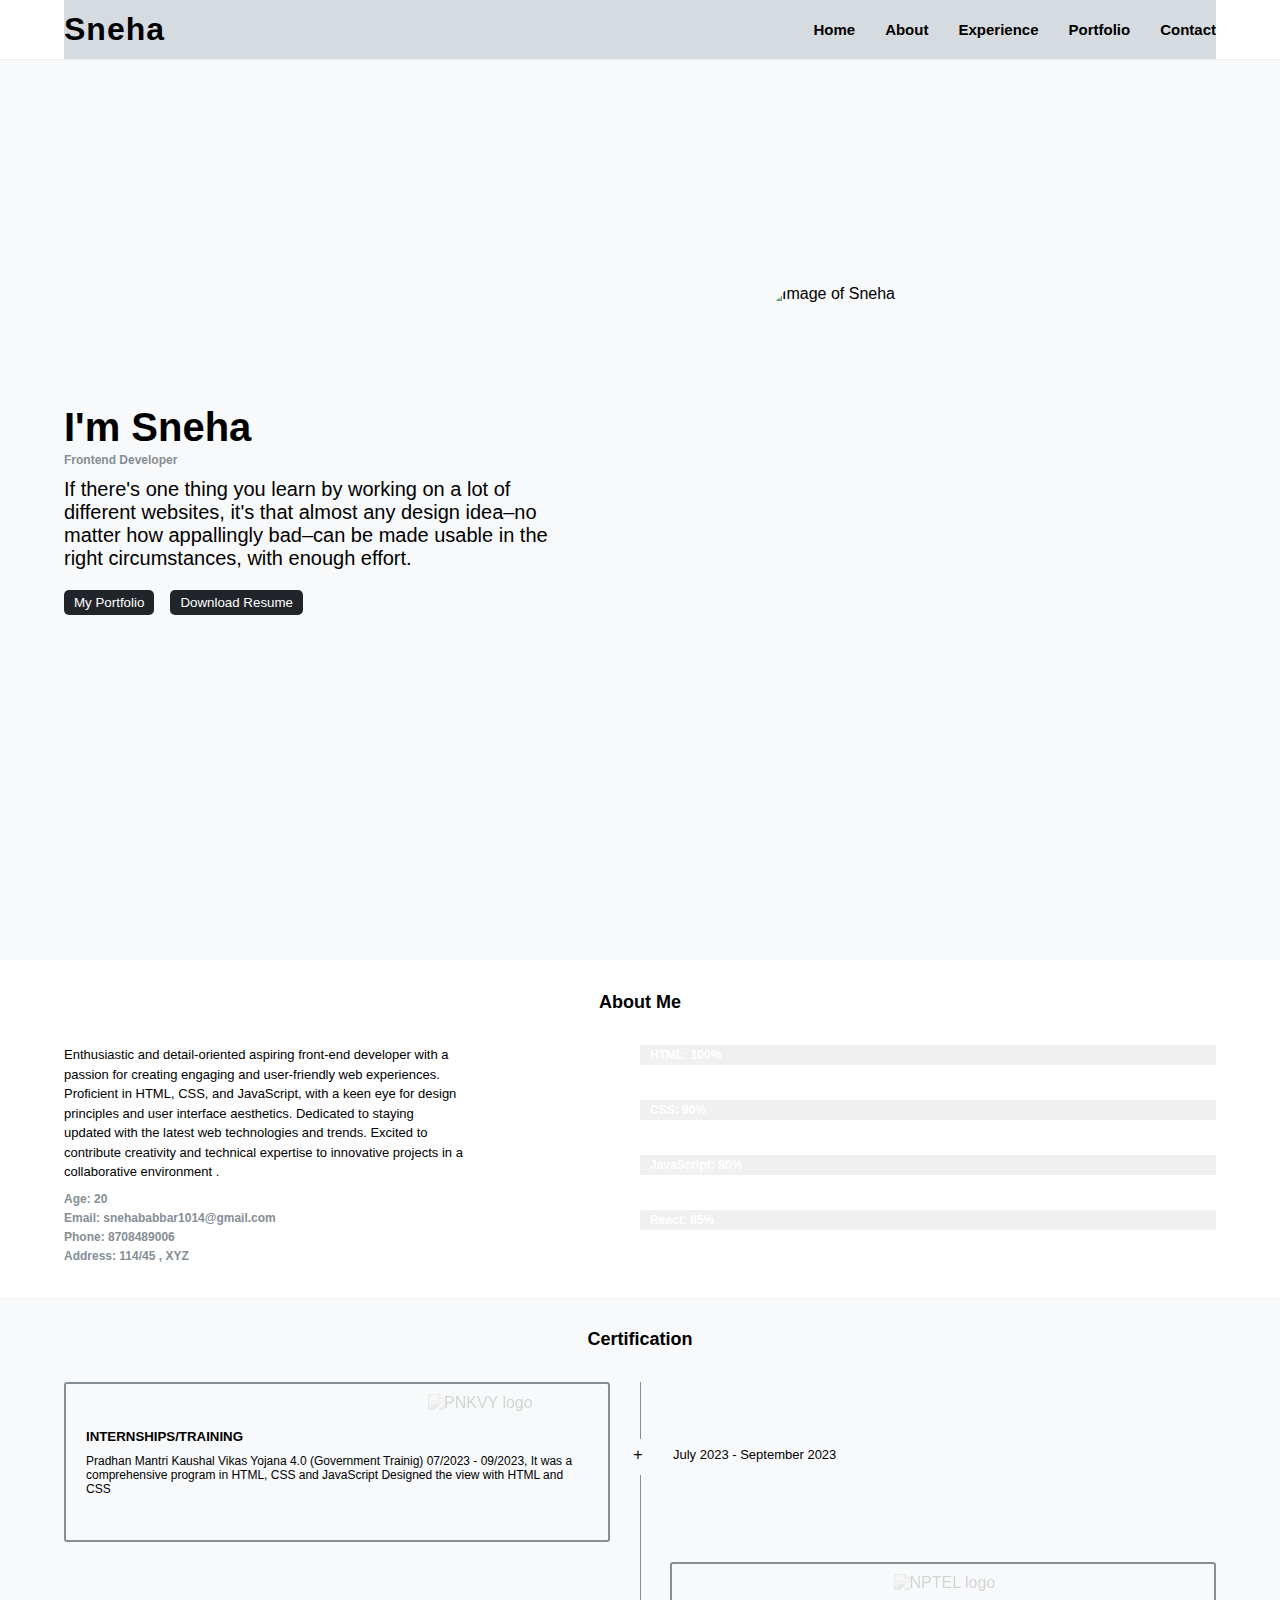
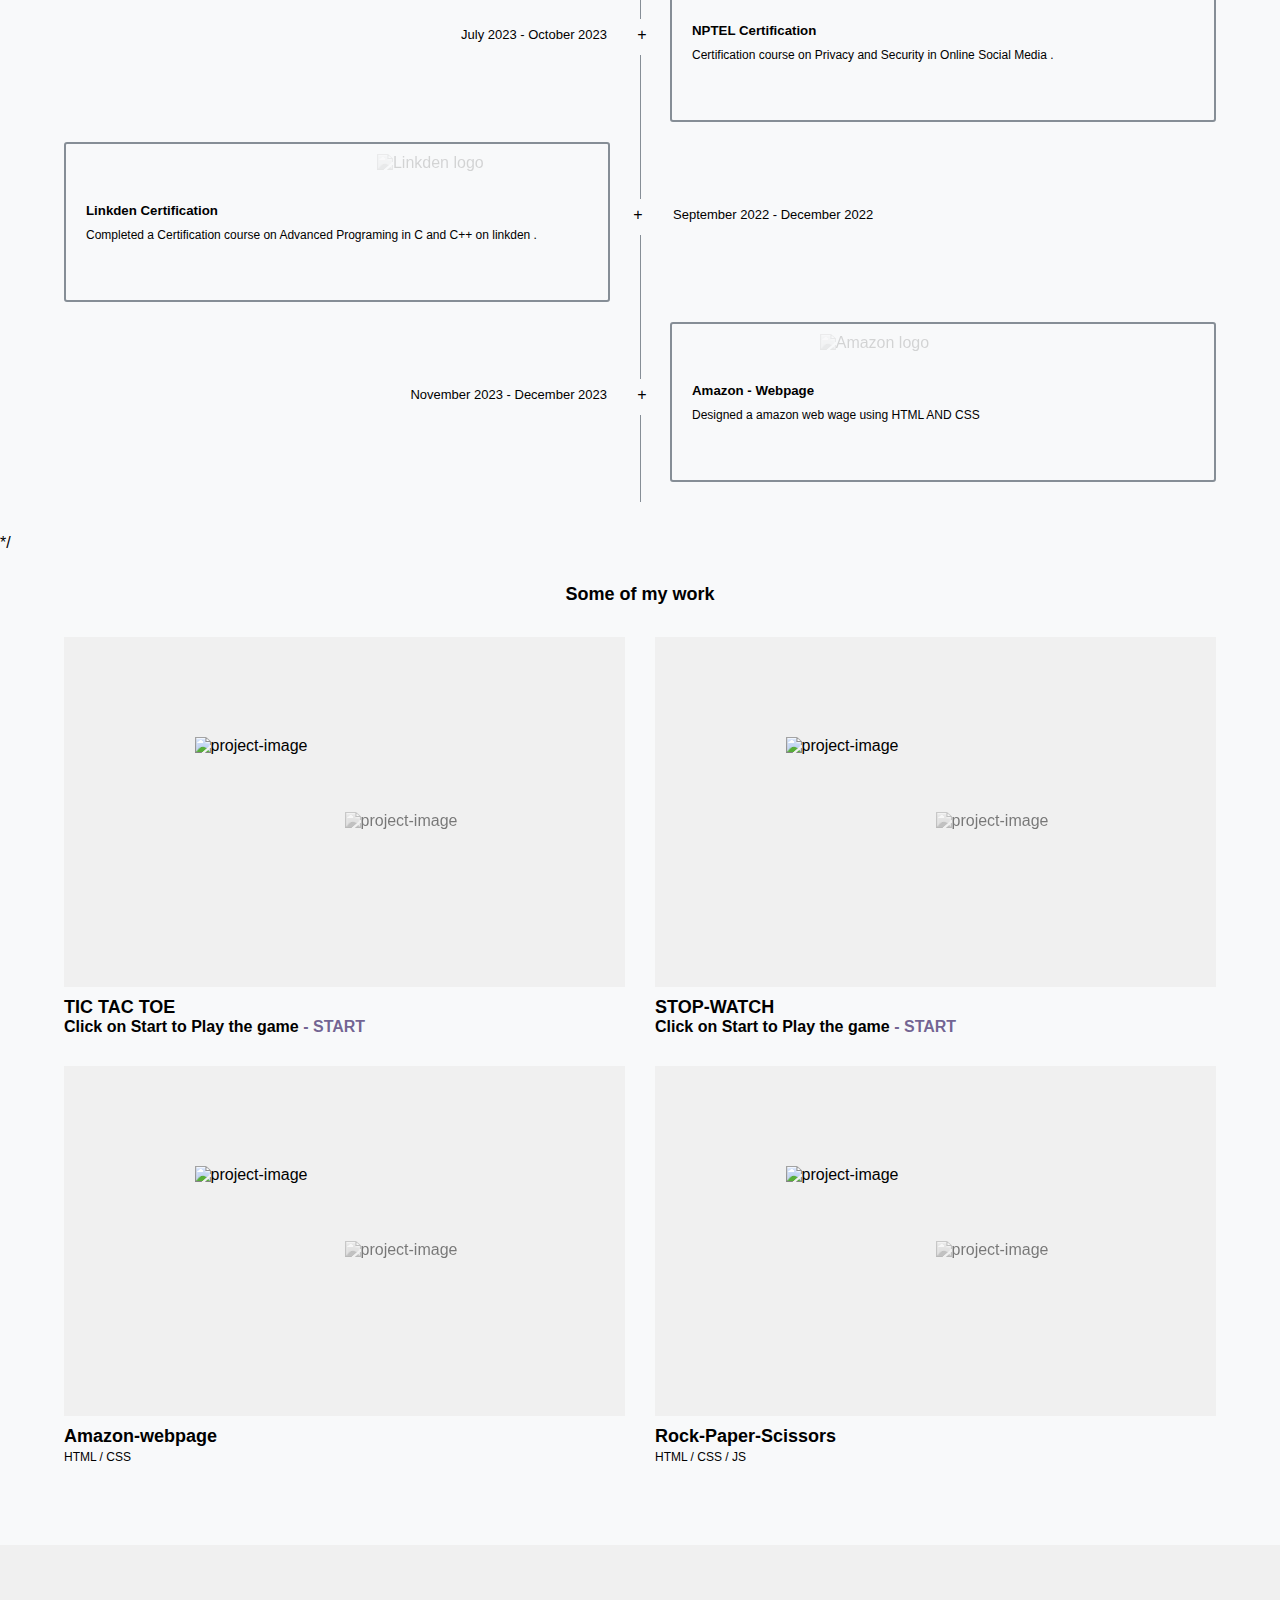
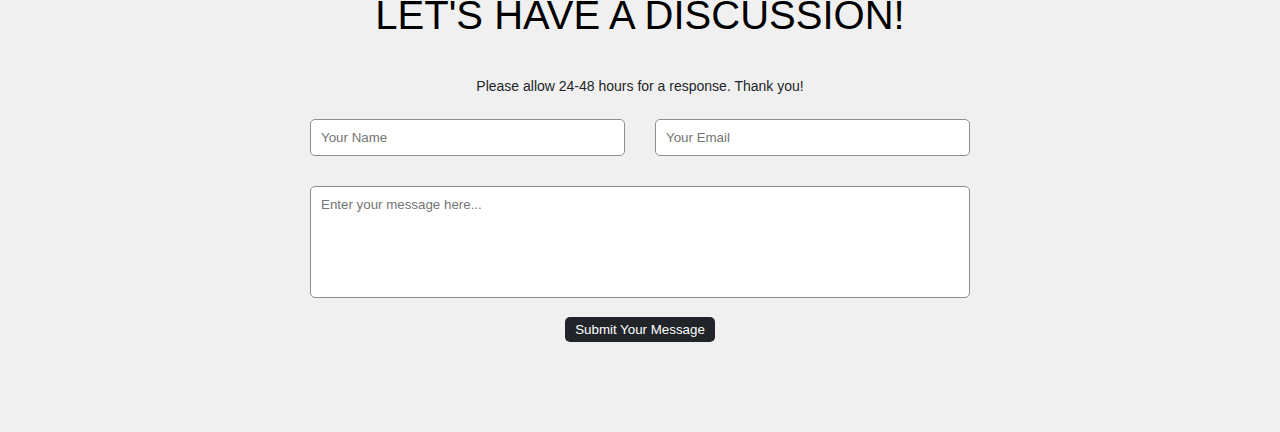
==== index.html @ 1a11d9bd "Update index.html" ====
<!DOCTYPE html>
<html lang="en">
<head>
    <meta charset="UTF-8">
    <meta name="viewport" content="width=device-width, initial-scale=1.0">
    <title>Document</title>
    <link rel="stylesheet" href="style.css">
</head>
<body>
    <header class="header">
        <div class="container navbar">
          <h1><a href="#home" class="logo">Sneha</a></h1>
  
          <nav role="navigation">
            <ul class="nav-menu">
              <li><b><a href="#home">Home</a></li></b>
              <li><b><a href="#about">About</a></li></b>
              <li><b><a href="#experience">Experience</a></li></b>
              <li><b><a href="#portfolio">Portfolio</a></li></b>
              <li><b><a href="#contact">Contact</a></li></b>
            </ul>
          </nav>
  
          <button
            class="hamburger"
            aria-label="Toggle navigation"
          >
            <span class="bar"></span>
            <span class="bar"></span>
            <span class="bar"></span>
          </button>
        </div>
      </header>
      <!-- HERO SECTION -->
      <section id="home">
        <div class="container hero">
          <div class="hero-info">
            <h2>I'm Sneha</h2>
            <span>Frontend Developer </span>
            <p>
                If there's one thing you learn by working on a lot of different websites,
                 it's that almost any design idea–no matter how appallingly bad–can be
                  made usable in the right circumstances, with enough effort.
            </p>
            <div class="hero-buttons">
              <a href="#portfolio">
                <button aria-label="View my portfolio">
                  My Portfolio
                </button>
              </a>
              <a href="Sneha-FlowCV-Resume-20241203 (3).pdf" download="/adobescan.pdf">
                <button aria-label="Download my resume">
                  Download Resume
                </button>
              </a>
            </div>
          </div>
          <div class="hero-image">
            <img
              src="sneha imge.jpeg"
              alt="Image of Sneha"
            />
          </div>
        </div>
      </section>
      <!------------- ABOUT SECTION ----------------->
      <section
        id="about"
        class="about"
        aria-labelledby="about-heading"
      >
        <h2 class="section-titles" id="about-heading">
          About Me
        </h2>
        <div class="container about-inner">
          <div class="about-info">
            <p>
                Enthusiastic and detail-oriented aspiring front-end developer with a passion 
                for creating engaging and user-friendly web experiences. Proficient in HTML, CSS, and 
                JavaScript, with a keen eye for design principles and user interface aesthetics. 
                Dedicated to staying updated with the latest web technologies and trends. 
                Excited to contribute creativity and technical expertise to innovative projects
                 in a collaborative environment . 
            </p>
            <ul>
              <li>Age: 20</li>
              <li>Email: snehababbar1014@gmail.com</li>
              <li>Phone: 8708489006</li>
              <li>Address: 114/45 , XYZ </li>
            </ul>
          </div>
          <div class="skills">
            <div class="progress-bar" data-percentage="100">
              <div class="label">HTML: 100%</div>
              <div class="bar"></div>
            </div>
            <div class="progress-bar" data-percentage="90">
              <div class="label">CSS: 90%</div>
              <div class="bar"></div>
            </div>
            <div class="progress-bar" data-percentage="80">
              <div class="label">JavaScript: 80%</div>
              <div class="bar"></div>
            </div>
            <div class="progress-bar" data-percentage="85">
              <div class="label">React: 85%</div>
              <div class="bar"></div>
            </div>
          </div>
        </div>
      </section>
      <!------------- JOB SECTION ----------------->
      <section
        id="Experience"
        class="jobs"
        aria-labelledby="experience-heading"
      >
        <h2 class="section-titles" id="experience-heading">
         Certification
        </h2>
        <div class="container">
          <div class="job-list">
            <!-- FIRST LEFT JOB -->
            <div class="job-item job-item-left">
              <div>
                <span class="job-date date-left">
                  July 2023 - September 2023
                </span>
                <div class="job-content">
                  <img
                    class="job-logo"
                    src="pmkvy.png"
                    alt="PNKVY logo"
                  />
                  <h5>INTERNSHIPS/TRAINING</h5>
                  <p>
                    Pradhan Mantri Kaushal Vikas Yojana 4.0
                     (Government Trainig) 07/2023 - 09/2023,
                    It was a comprehensive program in HTML, CSS and 
                    JavaScript
                     Designed the view with HTML and CSS
                  </p>
                </div>
              </div>
            </div>
            <!-- FIRST RIGHT JOB -->
            <div class="job-right">
              <div class="job-item job-item-right">
                <div>
                  <span class="job-date date-right">
                    July 2023 - October 2023
                  </span>
                  <div class="job-content">
                    <img
                      class="job-logo"
                      src="NPTEL.png"
                      alt="NPTEL logo"
                    />
                    <h5> NPTEL Certification</h5>
                    <p>
                       Certification course on Privacy and Security in Online Social Media .
                       
                    </p>
                  </div>
                </div>
              </div>
            </div>
     
            <div class="job-item job-item-left">
              <div>
                <span class="job-date date-left">
                  September 2022 - December 2022
                </span>
                <div class="job-content">
                  <img
                    class="job-logo"
                    src="LINKDEN.avif"
                    alt="Linkden logo"
                  />
                  <h5>Linkden Certification</h5>
                  <p>
                    Completed a Certification course on 
                    Advanced Programing in C and C++ on 
                    linkden .
                    
                  </p>
                </div>
              </div>
            </div>
  
            <div class="job-right">
              <div class="job-item job-item-right">
                <div>
                  <span class="job-date date-right">
                    November 2023 - December 2023
                  </span>
                  <div class="job-content">
                    <img
                      class="job-logo"
                      src="amazon logo.jpg"
                      alt="Amazon logo"
                    />
                    <h5>Amazon - Webpage</h5>
                    <p>
                      Designed a amazon web wage using HTML AND CSS

                    </p>
                  </div>
                </div>
              </div>
            </div>
          </div>
        </div>
      </section>
  */
      <!----------- PROJECT SECTION --------------->
  
      <section
        id="portfolio"
        class="portfolio"
        aria-labelledby="portfolio-heading"
      >
        <h2 class="section-titles" id="portfolio-heading">
          Some of my work
        </h2>
        <div class="container">
          <div class="projects">
            <div class="project-images">
              <div class="project">
                <div class="card">
                  <div class="bg-overlay"></div>
                  <img
                    src="tic img.jpg"
                    alt="project-image"
                    class="overlay-image"
                  />
                  <img
                    src="tic img.jpg"
                    alt="project-image"
                    class="main-image"
                  />
                </div>
  
                <div class="content">
                  <h4>TIC TAC TOE </h4>
                 <!-- <span>HTML / CSS / JS</span> -->
                     <b><a>Click on Start to Play the game</a><a style="color:rgba(91, 73, 128, 0.849);" href="https://sneha-1021.github.io/TICTACTOE_WD_03/"> -  START</a></b>
                </div>
              </div>
              <div class="project">
                <div class="card">
                  <div class="bg-overlay"></div>
                  <img
                    src="stopwatch img.png"
                    alt="project-image"
                    class="overlay-image"
                  />
                  <img
                    src="stopwatch img.png"
                    alt="project-image"
                    class="main-image"
                  />
                </div>
  
                <div class="content">
                  <h4>STOP-WATCH</h4>
                  <!-- <span>HTML / CSS / JS</span> -->
                <b><a>Click on Start to Play the game</a><a style="color:rgba(91, 73, 128, 0.849);" href="https://sneha-1021.github.io/STOPWATCH_WD_02"> -  START</a></b>
                </div>
              </div>
              <div class="project">
                <div class="card">
                  <div class="bg-overlay"></div>
                  <img
                    src="Amazon img.png"
                    alt="project-image"
                    class="overlay-image"
                  />
                  <img
                    src="Amazon img.png"
                    alt="project-image"
                    class="main-image"
                  />
                </div>
  
                <div class="content">
                  <h4>Amazon-webpage</h4>
                  <span>HTML / CSS </span>
                </div>
              </div>
              <div class="project">
                <div class="card">
                  <div class="bg-overlay"></div>
                  <img
                    src="Rock , p , s img.png"
                    alt="project-image"
                    class="overlay-image"
                  />
                  <img
                    src="Rock , p , s img.png"
                    alt="project-image"
                    data-image="1"
                    class="main-image"
                  />
                </div>
  
                <div class="content">
                  <h4>Rock-Paper-Scissors </h4>
                  <span>HTML / CSS / JS</span>
                </div>
              </div>
            </div>
          </div>
        </div>
      </section>
  
      <section class="contact" id="contact">
        <div class="container">
          <h1>Let's Have a <strong>discussion!</strong></h1>
        </div>
        <p>
          Please allow 24-48 hours for a response. Thank you!
        </p>
        <div>
          <form
            id="contact-form"
            aria-label="Contact-Form"
            onsubmit="sendMail()"
          >
            <div class="form-row">
              <input
                type="text"
                name="name"
                id="name"
                class="form-input"
                placeholder="Your Name"
                required
                aria-label="Your name"
              />
              <input
                type="email"
                name="email"
                id="email"
                class="form-input"
                placeholder="Your Email"
                required
                aria-label="Your email"
              />
            </div>
  
            <textarea
              name="message"
              id="message"
              rows="6"
              class="form-input"
              required
              placeholder="Enter your message here..."
              style="resize: none"
              aria-label="Your message"
            ></textarea>
  
            <div class="form-button">
              <button type="submit">
                Submit Your Message
              </button>
            </div>
          </form>
        </div>
      </section>
  
      <footer>
        <div class="container footer-container">
  
          <div class="footer-icons">
            <ion-icon name="logo-facebook"></ion-icon>
            <ion-icon name="logo-github"></ion-icon>
            <ion-icon name="logo-discord"></ion-icon>
            <ion-icon name="logo-youtube"></ion-icon>
          </div>
        </div>
      </footer>
    <script src = "united.js"></script>
    <script src = "https://cdn.emailjs.com/dist/email.min.js"</script?
</body>
</html>
---- style.css ----
*{
    box-sizing: border-box;
    font-family: "Merriweather", sans-serif;
    margin: 0;
    padding: 0;
  }
   body {
    background-color: #f8f9fa;
  }

  a {
    text-decoration: none;
    color: inherit;
  }
  
  li {
    list-style: none;
  }
  html {
    scroll-behavior: smooth;
  }
  img {
    max-width: 100%;
    display: block;
    height: auto;
    margin: 0 auto;
  }
   
  .container {
    width: 90%;
    margin: 0 auto;
    max-width: 1450px;
  }
  
  button {
    background-color: #212529;
    border: none;
    padding: 5px 10px;
    color: white;
    border-radius: 5px;
    cursor: pointer;
    transition: all 0.5s;
  }
  
  button:hover {
    background-color: #212529c6;
  }
 
  .section-titles {
    font-size: 18px;
    width: 100%;
    text-align: center;
    margin-bottom: 2rem;
  }
  
  /*********** NAVBAR STYLING **************/
  
  .header {
    width: 100%;
    height: 60px;
    border-bottom: 1px solid #eeee;
    background-color: white;
    display: flex;
    position: sticky;
    z-index: 9999;
    top: 0;
  }
  
  .navbar {
    display: flex;
    align-items: center;
    justify-content: space-between;
    background: #d6dbe0;
  }
  
  .navbar button {
    padding: 0;
    background-color: transparent;
    border-radius: 0;
  }
  .nav-menu {
    display: flex;
    gap: 30px;
    font-size: 15px;
    z-index: 99;
   
  }
  .logo {
    font-size: 2rem;
    line-height: 24px;
    letter-spacing: 1px;
    font-family: "Arizonia", sans-serif;
  }
  .hamburger span {
    background-color: #212529;
    display: block;
    width: 20px;
    height: 2px;
    margin: 5px 0;
    transition: all 0.3s ease-in-out;
  }
  .hamburger {
    display: none;
    z-index: 999;
  }
  
  @media only screen and (max-width: 768px) {
    .hamburger {
      display: block;
    }
  
    .nav-menu {
      position: fixed;
      top: 0;
      right: 0;
      width: 100%;
      height: 100%;
      flex-direction: column;
      align-items: center;
      background-color: #212529;
      color: rgb(255, 255, 255);
      z-index: 10;
      gap: 3rem;
      padding: 20px 0;
      justify-content: center;
      left: -100%;
      
    }
  
    .nav-menu li:hover {
      text-decoration: underline;
    }
  
    .nav-menu.active {
      left: 0;
    }
    .hamburger.active .bar:nth-child(2) {
        opacity: 0;
      }
    
      .hamburger.active .bar:nth-child(1) {
        transform: translateY(8px) rotate(45deg);
        background-color: #fff;
      }
    
      .hamburger.active .bar:nth-child(3) {
        transform: translateY(-6px) rotate(-45deg);
        background-color: white;
      }

  }
  
  /*********** HERO SECTION STYLING **************/
  
  .hero {
    height: 100vh;
    padding: 4rem 0;
    gap: 5rem;
    display: flex;
    justify-content: space-between;
    align-items: center;
  }
  
  .hero-info {
    width: 500px;
  }
  
  .hero-info h2 {
    font-size: 40px;
  }
  
  .hero-info span {
    font-size: 12px;
    font-weight: bold;
    color: #868e96;
  }
  
  .hero-info p {
    margin: 10px 0;
    font-weight: 200;
    font-size: 20px;
  }
  
  .hero-buttons {
    margin-top: 20px;
    display: flex;
    gap: 1rem;
  }
  
  .hero img {
    width: 450px;
    height: 450px;
    object-fit: cover;
    border-radius: 40px;
  }
  
  @media only screen and (max-width: 768px) {
    .hero-info {
      width: 100%;
    }
  
    .hero {
      flex-direction: column;
      height: 100%;
      padding: 2rem 0;
      text-align: center;
      gap: 2rem;
    }
  
    .hero-buttons {
      justify-content: center;
    }
  }
  
  /******** ABOUT SECTION STYLING  ****************/
  
  .about {
    padding: 2rem 0;
    background-color: #fff;
  }
  
  .about-inner {
    display: grid;
    grid-template-columns: 1fr 1fr;
  }
  
  .about-info {
    width: 400px;
  }
  
  .about-info p {
    font-size: 13px;
    line-height: 1.5;
    font-weight: 100;
    margin-bottom: 10px;
  }
  
  .about-info ul {
    display: flex;
    flex-direction: column;
    gap: 5px;
    font-size: 12px;
    font-weight: bold;
    color: #868e96;
  }
  
  .progress-bar {
    width: 100%;
    height: 20px;
    background-color: #f0f0f0;
    margin-bottom: 35px;
    position: relative;
  }
  
  .bar {
    height: 100%;
    background-color: #212529;
    width: 0%;
    transition: width 1s ease-in-out;
    border-radius: 5px;
  }
  
  .label {
    position: absolute;
    font-size: 12px;
    top: 50%;
    left: 10px;
    transform: translateY(-50%);
    color: white;
    font-weight: bold;
  }
  
  @media only screen and (max-width: 768px) {
    .about-inner {
      display: flex;
      flex-direction: column;
      text-align: center;
      gap: 30px;
    }
  
    .about-info {
      width: 100%;
    }
  }
  
  /******** JOB SECTION STYLING  ****************/
  
  .jobs {
    padding: 2rem 0;
  }
  
  .jobs p {
    font-size: 12px;
  }
  
  .job-list {
    position: relative;
  }
  
  .job-list::before {
    content: " ";
    position: absolute;
    margin: 0 auto;
    inset: 0;
    width: 1px;
    background-color: #868e96;
  }
  
  .job-content {
    position: relative;
    overflow: hidden;
    height: 100%;
    width: 100%;
    padding: 20px;
    display: flex;
    flex-direction: column;
    justify-content: center;
    gap: 10px;
  }
  
  .job-item {
    border: 2px solid #868e96;
    margin-bottom: 20px;
    width: calc(50% - 30px);
    border-radius: 3px;
    min-height: 160px;
    position: relative;
    z-index: 1;
    display: flex;
  }
  
  .job-item-left {
    margin-right: 30px;
  }
  
  .job-item-right {
    margin-left: 30px;
  }
  
  .job-item::before {
    content: "+";
    text-align: center;
    width: 36px;
    height: 36px;
    background-color: #f8f9fa;
    position: absolute;
    top: 35%;
    line-height: 32px;
    right: -48px;
    font: 24px;
  }
  
  .job-logo {
    position: absolute;
    width: 200px;
    z-index: -9;
    right: -20px;
    top: 10px;
    filter: grayscale(100%);
    opacity: 15%;
  }
  
  .job-date {
    position: absolute;
    top: 45%;
    font-size: 13px;
  }
  
  .date-left {
    transform: translate(100%, -50%);
    right: -65px;
  }
  
  .date-right {
    transform: translate(-100%, -50%);
    left: -65px;
  }
  
  .job-right {
    display: flex;
    justify-content: flex-end;
  }
  
  .job-item-right::before {
    left: -48px;
  }
  
  @media only screen and (max-width: 768px) {
    .job-list {
      display: flex;
      flex-direction: column;
      gap: 20px;
    }
  
    .job-item {
      width: 100%;
      padding: 20px;
    }
  
    .job-content {
      padding: 0;
    }
  
    .job-list::before {
      display: none;
    }
  
    .job-logo {
      display: none;
    }
  
    .job-item::before {
      display: none;
    }
  
    .job-item-left,
    .job-item-right {
      margin: 0;
    }
  
    .job-date {
      position: static;
    }
  
    .job-right {
      display: block;
    }
  }
  
  /******** PROJECT SECTION STYLING  ****************/
  
  .portfolio {
    padding: 2rem 0;
  }
  
  .bg-overlay {
    position: absolute;
    top: 0;
    left: 0;
    width: 100%;
    height: 100%;
    background-color: #f0f0f0;
  }
  
  .card {
    overflow: hidden;
    height: 350px;
    padding: 100px 100px 0 100px;
    position: relative;
    display: flex;
    justify-content: center;
  }
  
  .project-images {
    margin: 0 auto;
    display: grid;
    grid-template-columns: repeat(2, minmax(0, 1fr)); 
    gap: 30px;
  }
  
  .overlay-image {
    position: absolute;
   /* transform: translate(-50%, -50%) rotate(-45deg); */
   top: 50%;
    left: 50%;
    width: 600px;
    height: 500px;
    opacity: 50%;
    filter: grayscale(100%);
  }
  
  .main-image {
    min-width: 300px;
    position: relative;
    border-radius: 0;
   cursor: pointer;
    object-fit: cover;
    object-position: top; 
    z-index: 1;
  }
  
  .project .content h4 {
    font-size: 18px;
    margin-top: 10px;
  }
  
  .project .content span {
    font-size: 12px;
  }
  
  @media only screen and (max-width: 768px) {
    .project-images {
      grid-template-columns: repeat(1, minmax(0, 1fr));
    }
  }
  
  /******** CONTACT SECTION STYLING  ****************/
  
  .contact {
    background-color: #f0f0f0;
    padding: 3rem 0;
    margin-top: 3rem;
    text-align: center;
  }
  
  .contact h1 {
    font-weight: 100;
    font-size: 40px;
    text-transform: uppercase;
    margin-bottom: 40px;
  }
  
  .contact p {
    color: #212529;
    margin-bottom: 10px;
    font-size: 14px;
  }
  
  form {
    padding: 0 20px;
    width: 100%;
    max-width: 700px;
    margin: 0 auto;
  }
  
  .form-input {
    margin-bottom: 20px;
    width: 100%;
    margin: 15px 0;
    padding: 10px;
    border: 1px solid #868e96;
    border-radius: 5px;
  }
  
  .form-row {
    display: grid;
    grid-template-columns: repeat(2, 1fr);
    gap: 30px;
    align-items: center;
  }
  
  /******** FOOTER SECTION STYLING  ****************/
  
  .footer-container {
    text-align: center;
    background-color: #f0f0f0;
    font-size: 14px;
    padding: 1rem 0;
    width: 100%;
    flex-direction: column;
    align-items: center;
    gap: 10px;
  }
  
  .footer-icons {
    font-size: 20px;
    margin-top: 10px;
    color: #212529;
    display: flex;
    align-items: center;
    cursor: pointer;
    gap: 10px;
    justify-content: center;
  }
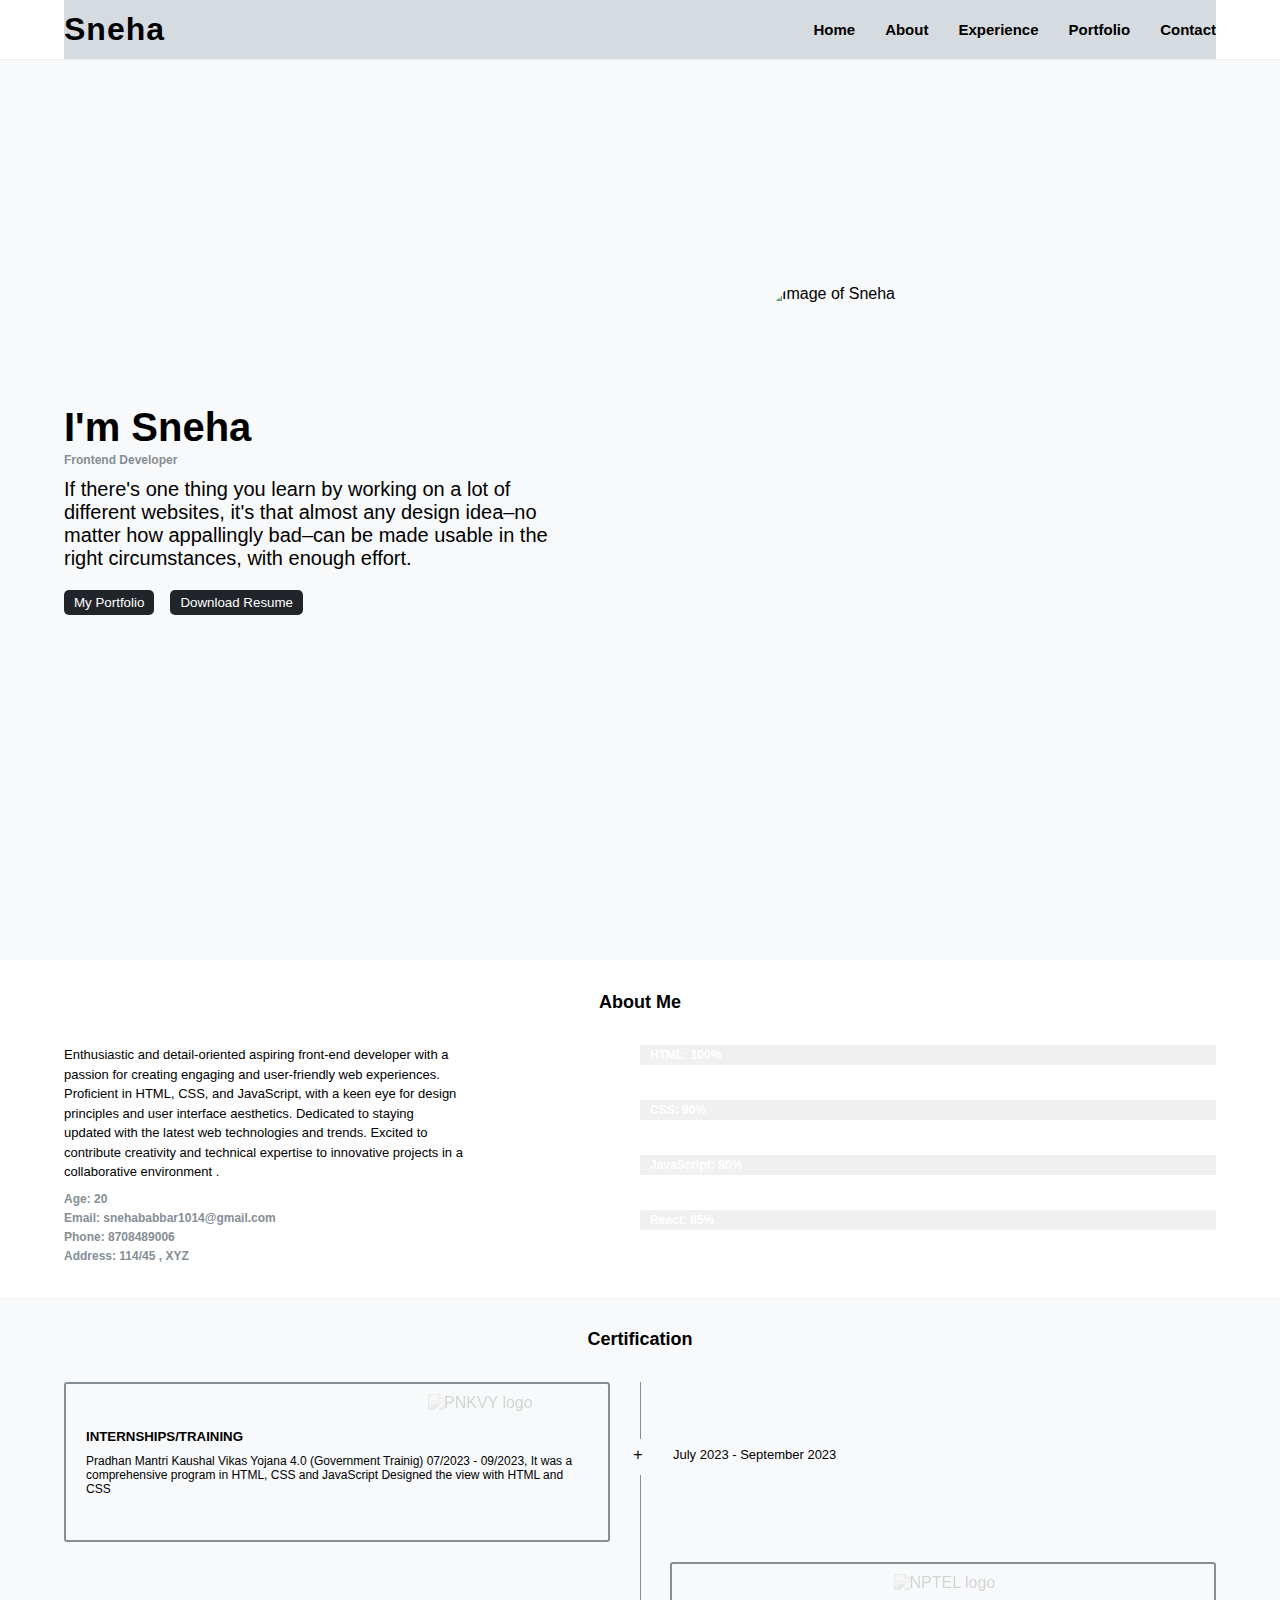
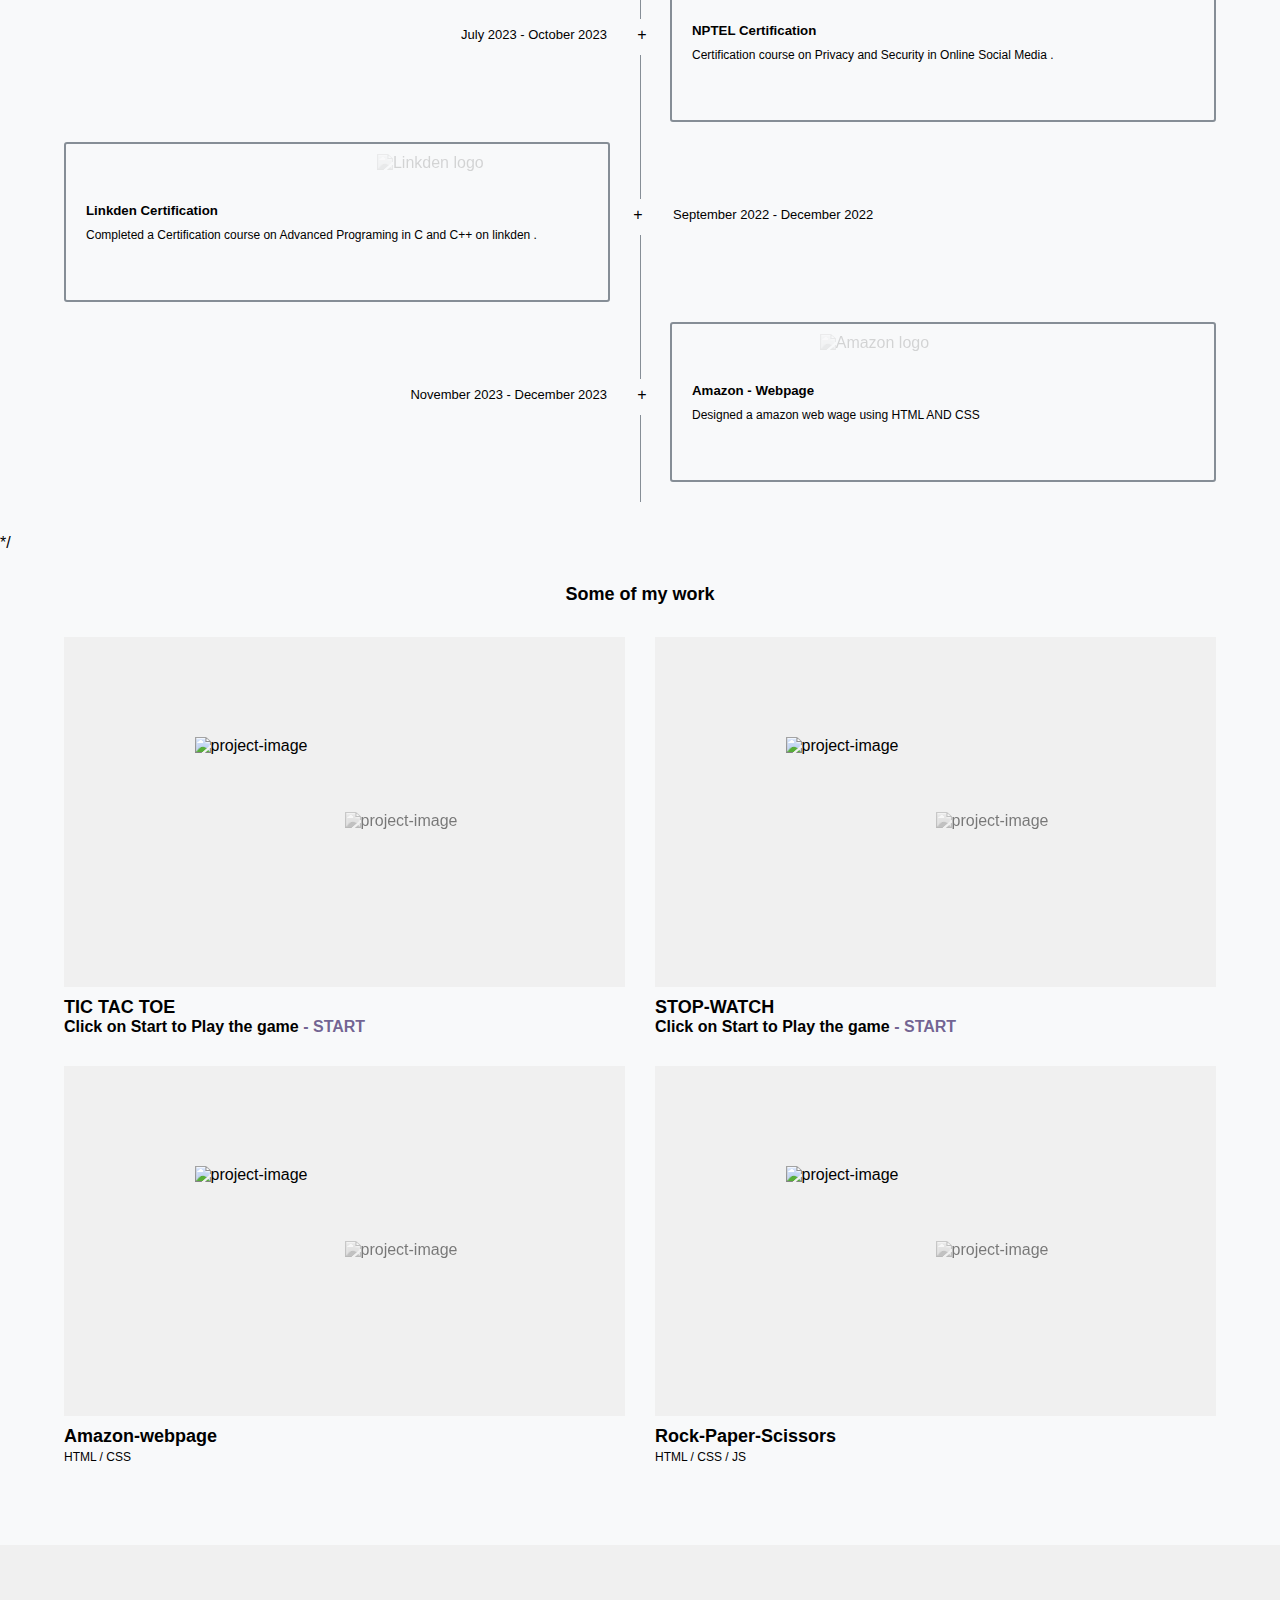
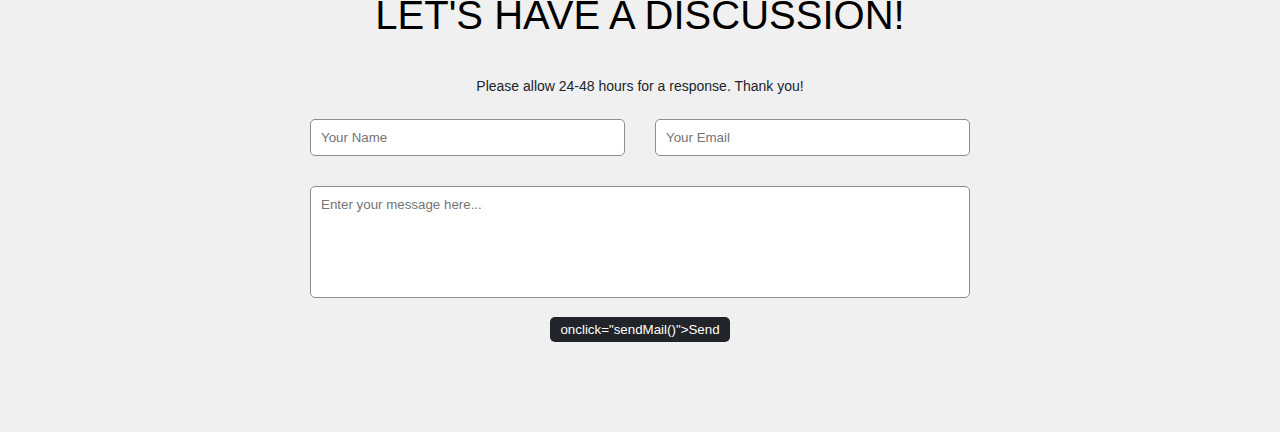
==== commit cddb57a2: "Update index.html" ====
--- a/index.html
+++ b/index.html
@@ -3,8 +3,23 @@
 <head>
     <meta charset="UTF-8">
     <meta name="viewport" content="width=device-width, initial-scale=1.0">
-    <title>Document</title>
+    <title>Sneha - Portfolio</title>
     <link rel="stylesheet" href="style.css">
+    
+    <script type="text/javascript"
+        src="https://cdn.jsdelivr.net/npm/@emailjs/browser@4/dist/email.min.js">
+    <script type="text/javascript"
+        src="https://cdn.jsdelivr.net/npm/@emailjs/browser@4/dist/email.min.js">
+    </script>
+    <script type="text/javascript">
+    (function(){
+    emailjs.init({
+    publicKey: "Oxa6m3S0jmJVrdOdy",
+      });
+   })();
+</script>
+
+    
 </head>
 <body>
     <header class="header">
@@ -360,9 +375,7 @@
             ></textarea>
   
             <div class="form-button">
-              <button type="submit">
-                Submit Your Message
-              </button>
+              <button type="submit"> onclick="sendMail()">Send</button>
             </div>
           </form>
         </div>
@@ -380,6 +393,6 @@
         </div>
       </footer>
     <script src = "united.js"></script>
-    <script src = "https://cdn.emailjs.com/dist/email.min.js"</script?
+   <!-- <script src = "https://www.npmjs.com/package/emailjs"</script>  -->
 </body>
 </html>
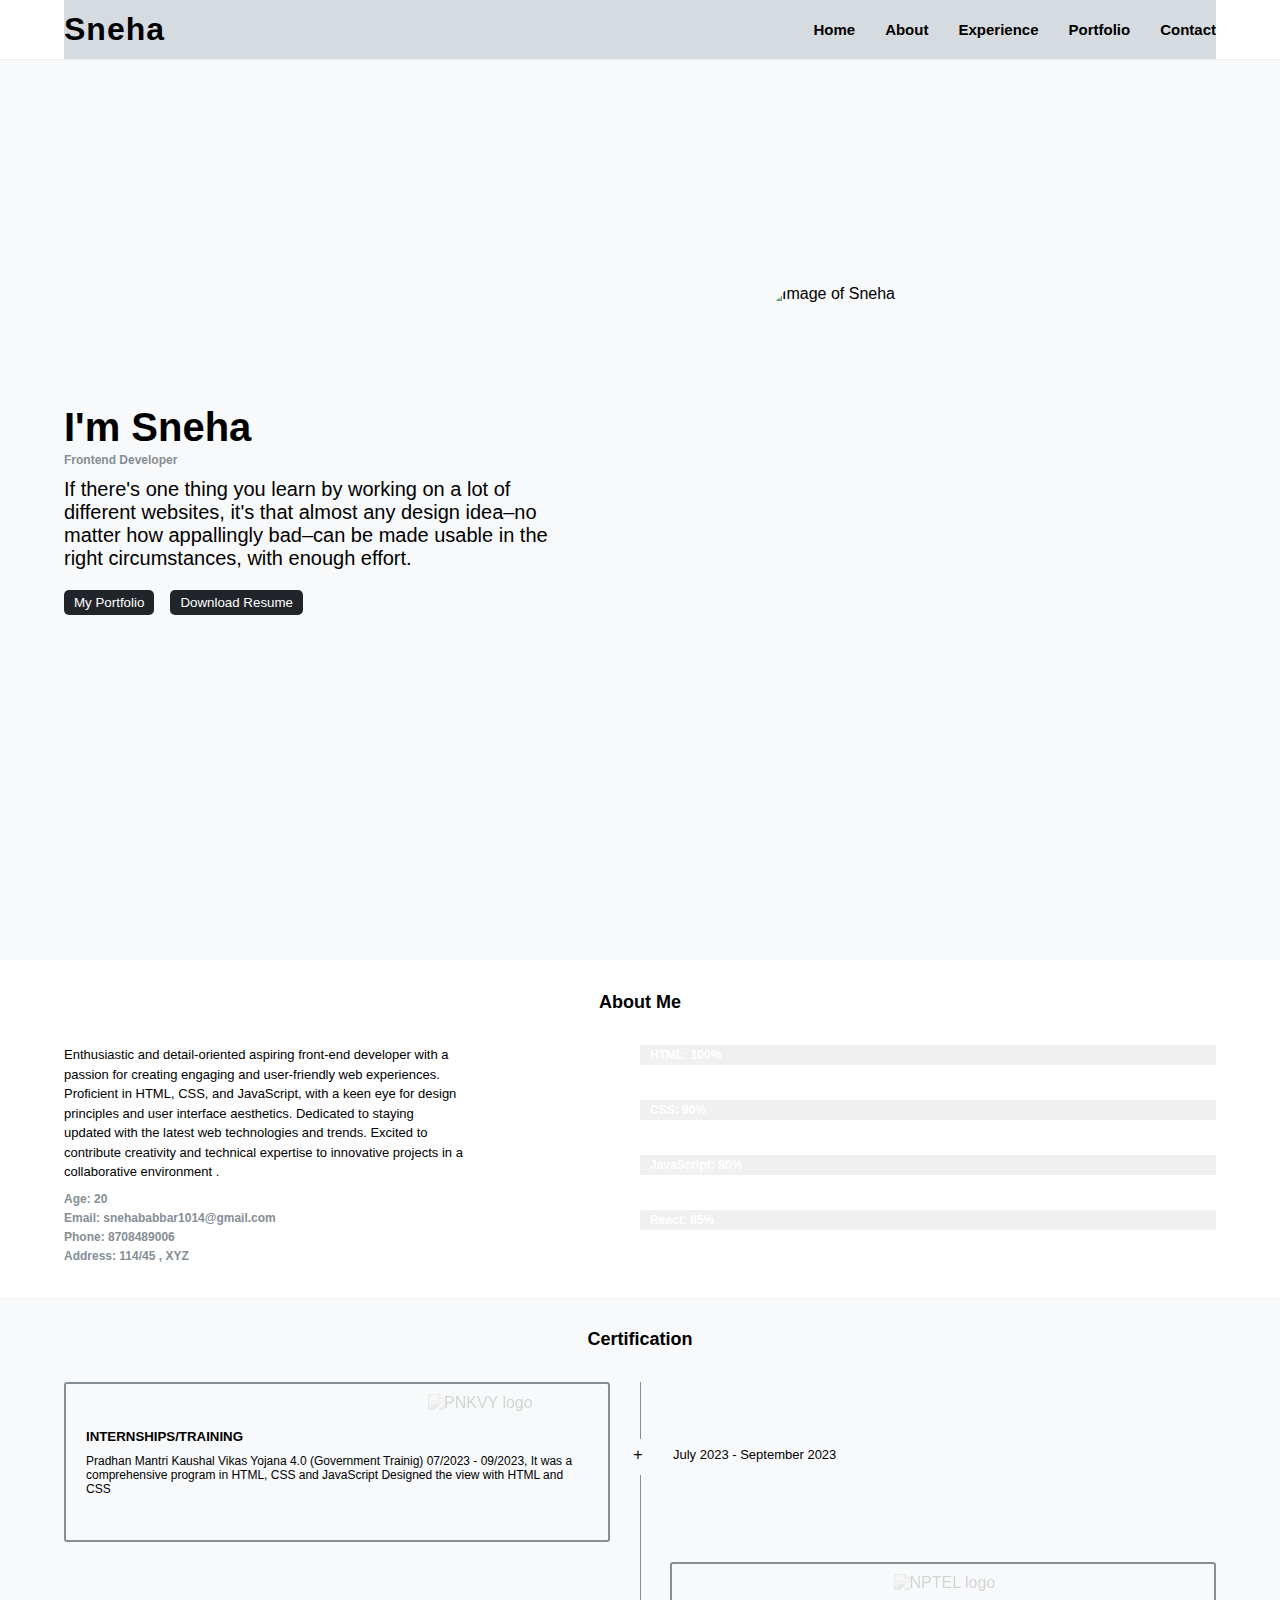
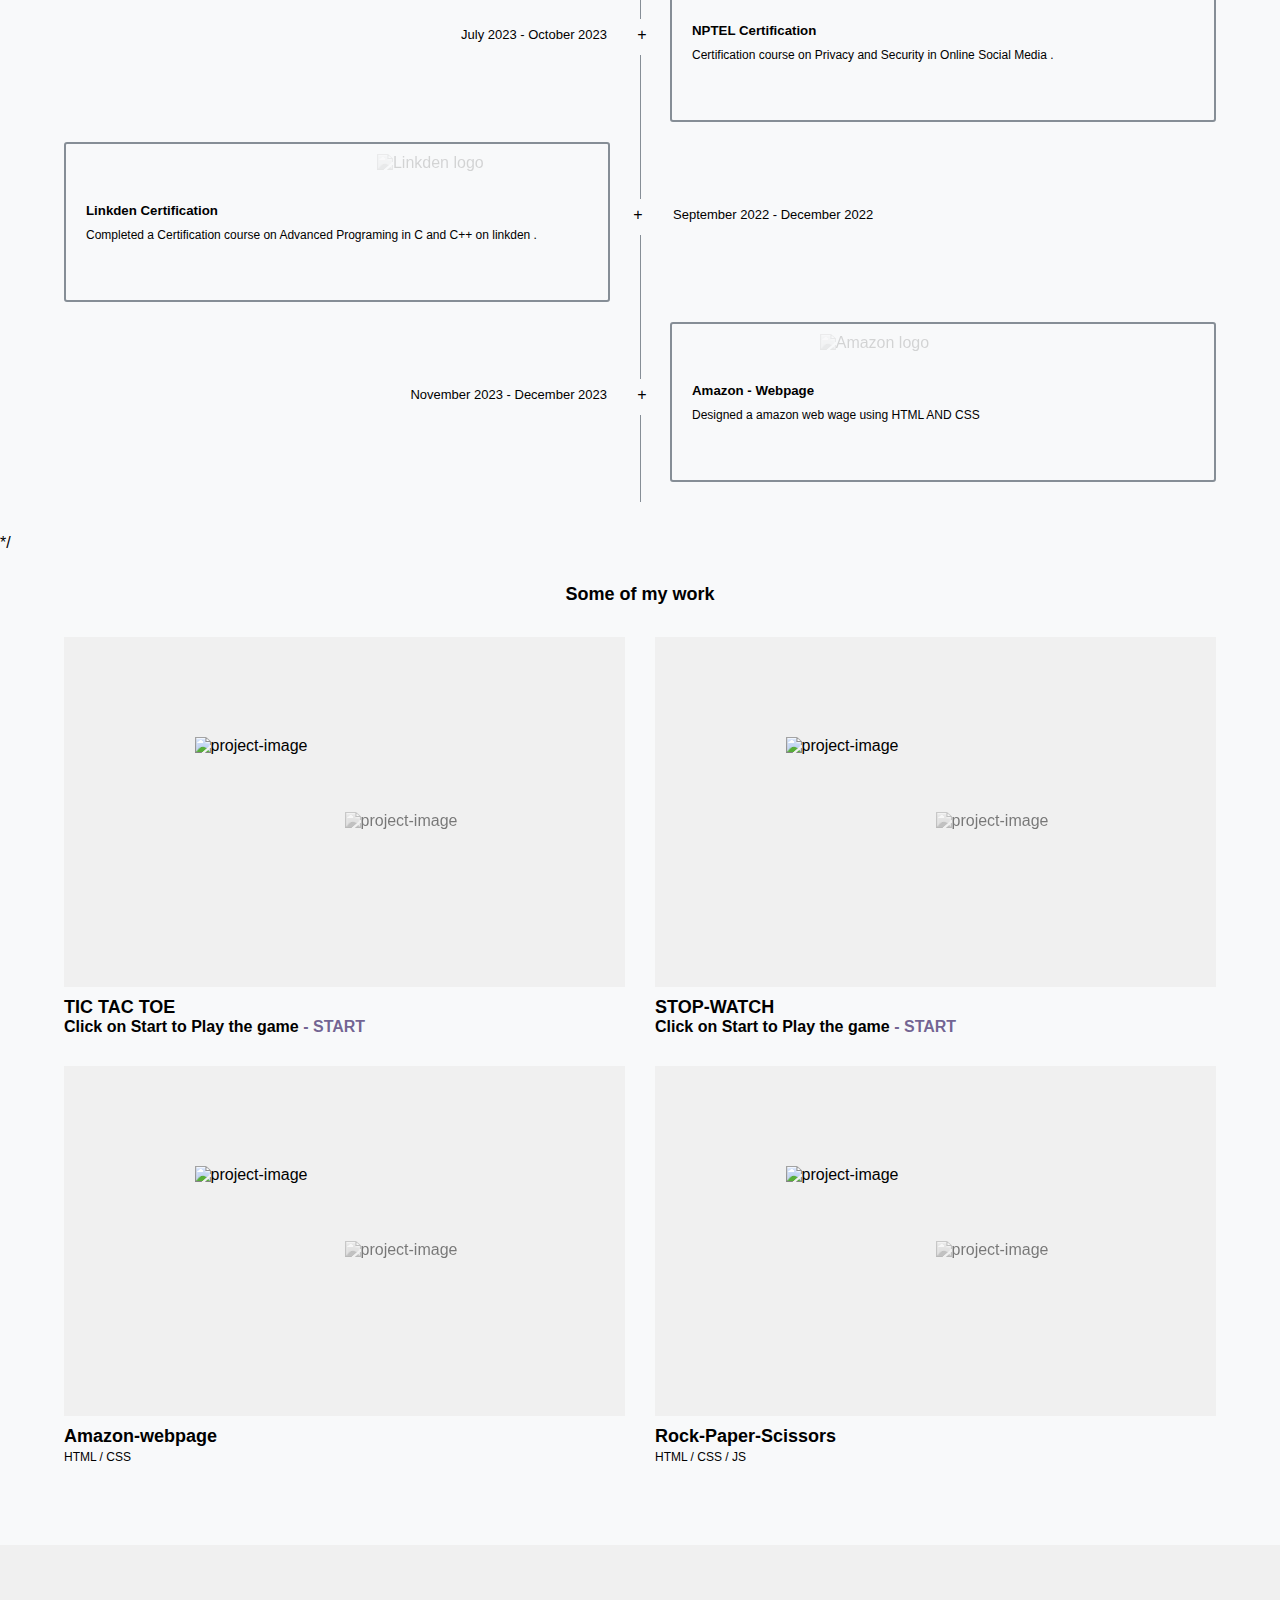
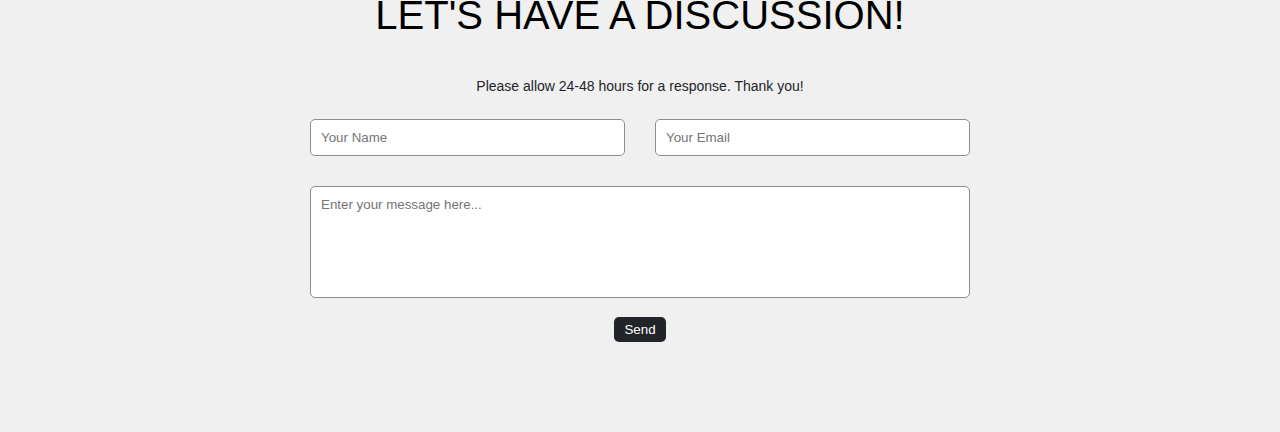
==== commit 27921a7c: "Update index.html" ====
--- a/index.html
+++ b/index.html
@@ -5,21 +5,6 @@
     <meta name="viewport" content="width=device-width, initial-scale=1.0">
     <title>Sneha - Portfolio</title>
     <link rel="stylesheet" href="style.css">
-    
-    <script type="text/javascript"
-        src="https://cdn.jsdelivr.net/npm/@emailjs/browser@4/dist/email.min.js">
-    <script type="text/javascript"
-        src="https://cdn.jsdelivr.net/npm/@emailjs/browser@4/dist/email.min.js">
-    </script>
-    <script type="text/javascript">
-    (function(){
-    emailjs.init({
-    publicKey: "Oxa6m3S0jmJVrdOdy",
-      });
-   })();
-</script>
-
-    
 </head>
 <body>
     <header class="header">
@@ -375,7 +360,7 @@
             ></textarea>
   
             <div class="form-button">
-              <button type="submit"> onclick="sendMail()">Send</button>
+              <button type="submit" onclick="sendMail()">Send</button>
             </div>
           </form>
         </div>
@@ -393,6 +378,6 @@
         </div>
       </footer>
     <script src = "united.js"></script>
-   <!-- <script src = "https://www.npmjs.com/package/emailjs"</script>  -->
+   <script src = "https://www.npmjs.com/package/emailjs"></script>
 </body>
 </html>
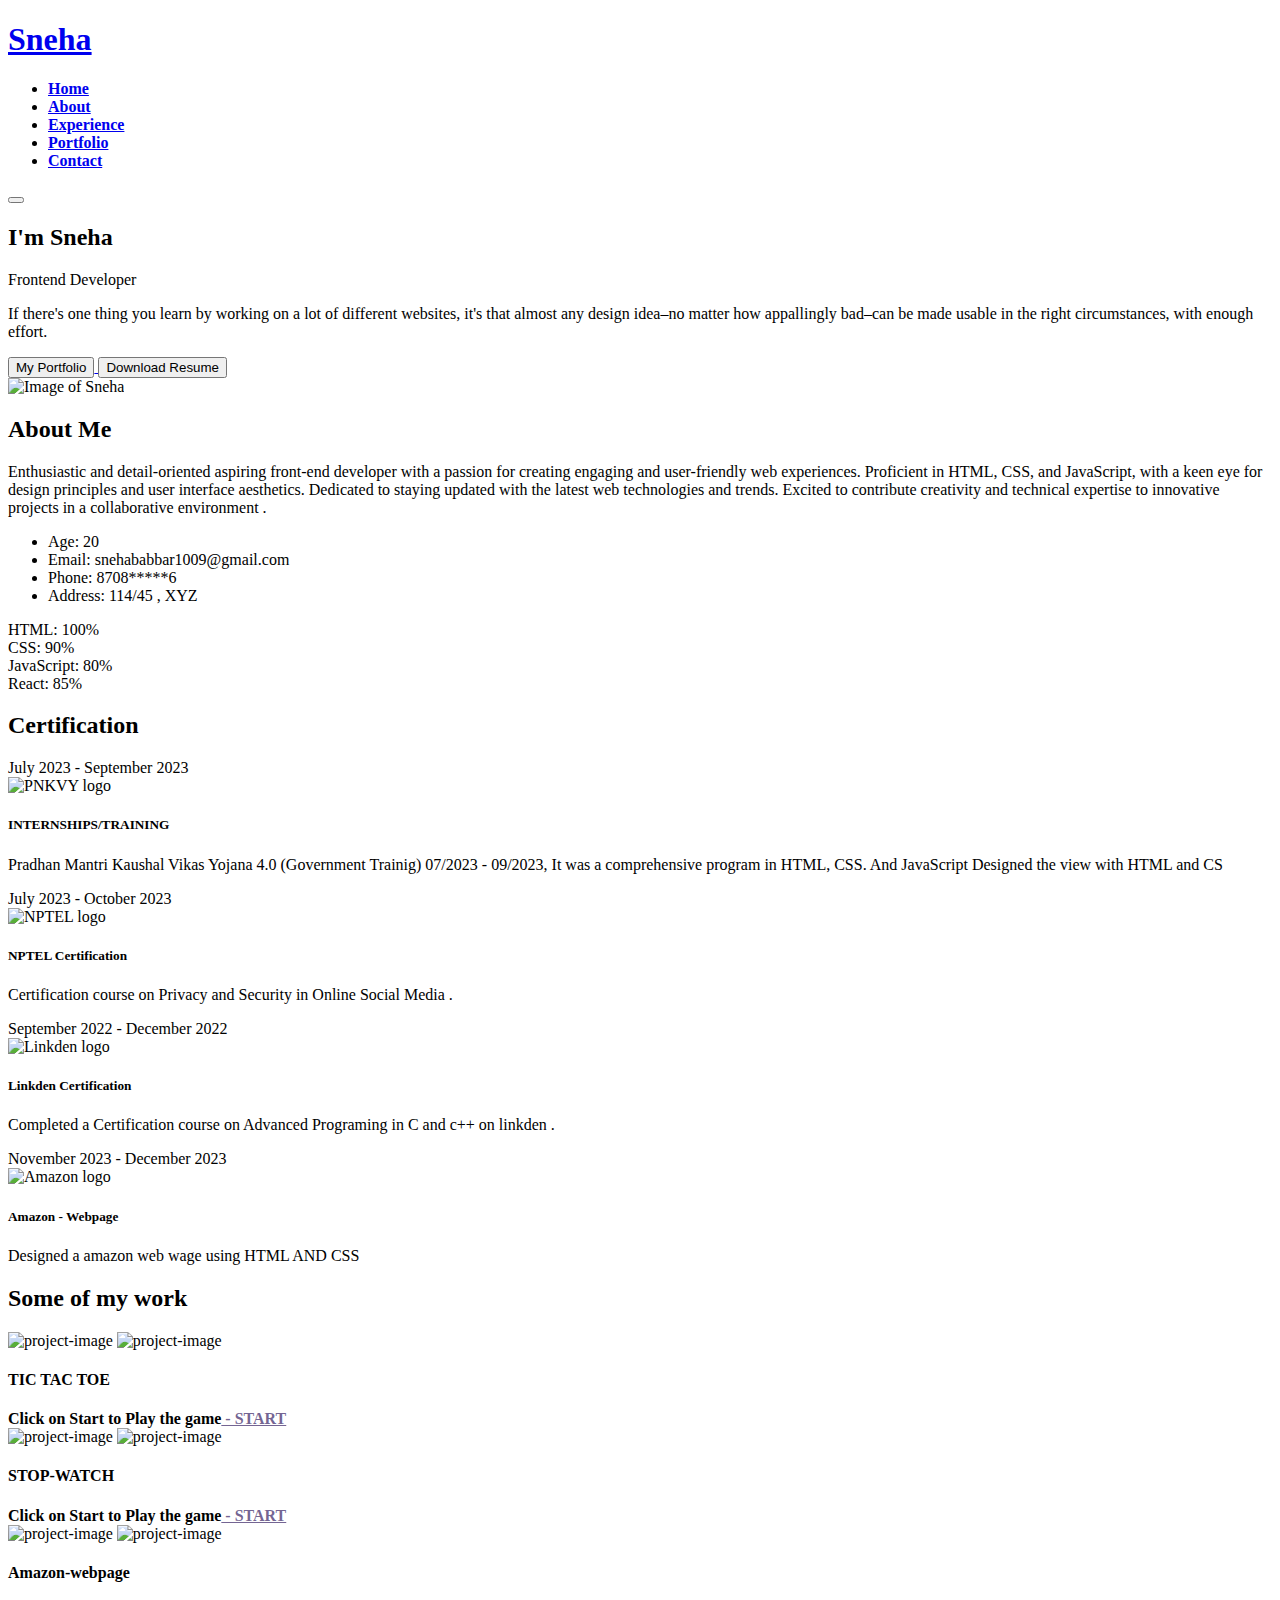
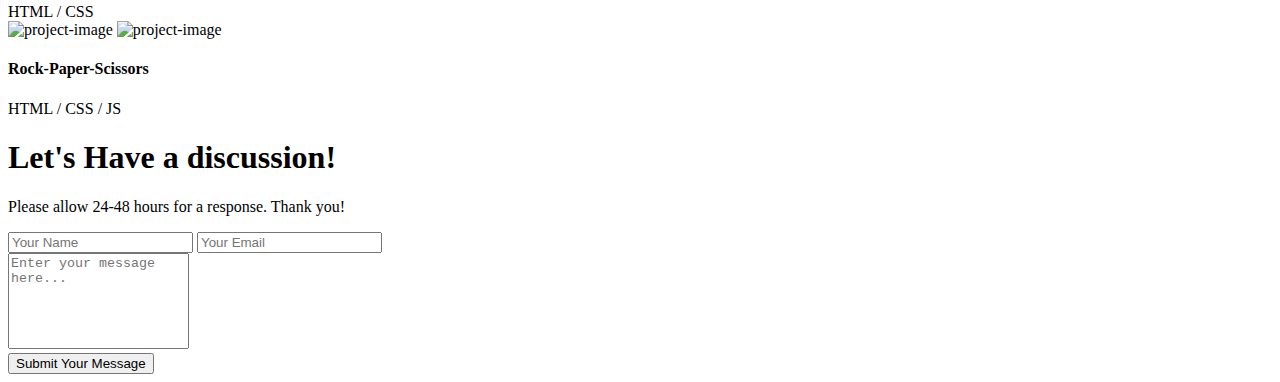
==== commit 18ad8bd6: "Update index.html" ====
--- a/index.html
+++ b/index.html
@@ -3,8 +3,8 @@
 <head>
     <meta charset="UTF-8">
     <meta name="viewport" content="width=device-width, initial-scale=1.0">
-    <title>Sneha - Portfolio</title>
-    <link rel="stylesheet" href="style.css">
+    <title>Document</title>
+    <link rel="stylesheet" href=".css">
 </head>
 <body>
     <header class="header">
@@ -48,7 +48,7 @@
                   My Portfolio
                 </button>
               </a>
-              <a href="Sneha-FlowCV-Resume-20241203 (3).pdf" download="/adobescan.pdf">
+              <a href="C:\Users\sneha\OneDrive\Desktop\infotech\Sneha Portfolio\Sneha-FlowCV-Resume-20241203 (3).pdf" download="/adobescan.pdf">
                 <button aria-label="Download my resume">
                   Download Resume
                 </button>
@@ -84,8 +84,8 @@
             </p>
             <ul>
               <li>Age: 20</li>
-              <li>Email: snehababbar1014@gmail.com</li>
-              <li>Phone: 8708489006</li>
+              <li>Email: snehababbar1009@gmail.com</li>
+              <li>Phone: 8708*****6</li>
               <li>Address: 114/45 , XYZ </li>
             </ul>
           </div>
@@ -136,9 +136,9 @@
                   <p>
                     Pradhan Mantri Kaushal Vikas Yojana 4.0
                      (Government Trainig) 07/2023 - 09/2023,
-                    It was a comprehensive program in HTML, CSS and 
+                    It was a comprehensive program in HTML, CSS. And 
                     JavaScript
-                     Designed the view with HTML and CSS
+                     Designed the view with HTML and CS
                   </p>
                 </div>
               </div>
@@ -180,7 +180,7 @@
                   <h5>Linkden Certification</h5>
                   <p>
                     Completed a Certification course on 
-                    Advanced Programing in C and C++ on 
+                    Advanced Programing in C and c++ on 
                     linkden .
                     
                   </p>
@@ -212,7 +212,9 @@
           </div>
         </div>
       </section>
-  */
+  
+
+
       <!----------- PROJECT SECTION --------------->
   
       <section
@@ -242,9 +244,9 @@
                 </div>
   
                 <div class="content">
-                  <h4>TIC TAC TOE </h4>
-                 <!-- <span>HTML / CSS / JS</span> -->
-                     <b><a>Click on Start to Play the game</a><a style="color:rgba(91, 73, 128, 0.849);" href="https://sneha-1021.github.io/TICTACTOE_WD_03/"> -  START</a></b>
+                  <h4>TIC TAC TOE</h4>
+                  <b><a>Click on Start to Play the game</a><a style="color:rgba(91, 73, 128, 0.849);" href="https://sneha-1021.github.io/TICTACTOE_WD_03/"> -  START</a></b>
+                  <!-- <span>HTML / CSS / JS</span> -->
                 </div>
               </div>
               <div class="project">
@@ -264,8 +266,9 @@
   
                 <div class="content">
                   <h4>STOP-WATCH</h4>
-                  <!-- <span>HTML / CSS / JS</span> -->
-                <b><a>Click on Start to Play the game</a><a style="color:rgba(91, 73, 128, 0.849);" href="https://sneha-1021.github.io/STOPWATCH_WD_02"> -  START</a></b>
+                  <b><a>Click on Start to Play the game</a><a style="color:rgba(91, 73, 128, 0.849);" href="https://sneha-1021.github.io/STOPWATCH_WD_02"> -  START</a></b>
+                
+                 <!-- <span>HTML / CSS / JS</span>  -->
                 </div>
               </div>
               <div class="project">
@@ -360,7 +363,9 @@
             ></textarea>
   
             <div class="form-button">
-              <button type="submit" onclick="sendMail()">Send</button>
+              <button type="submit">
+                Submit Your Message
+              </button>
             </div>
           </form>
         </div>
@@ -377,7 +382,6 @@
           </div>
         </div>
       </footer>
-    <script src = "united.js"></script>
-   <script src = "https://www.npmjs.com/package/emailjs"></script>
+    <script src = ".js"></script>
 </body>
 </html>
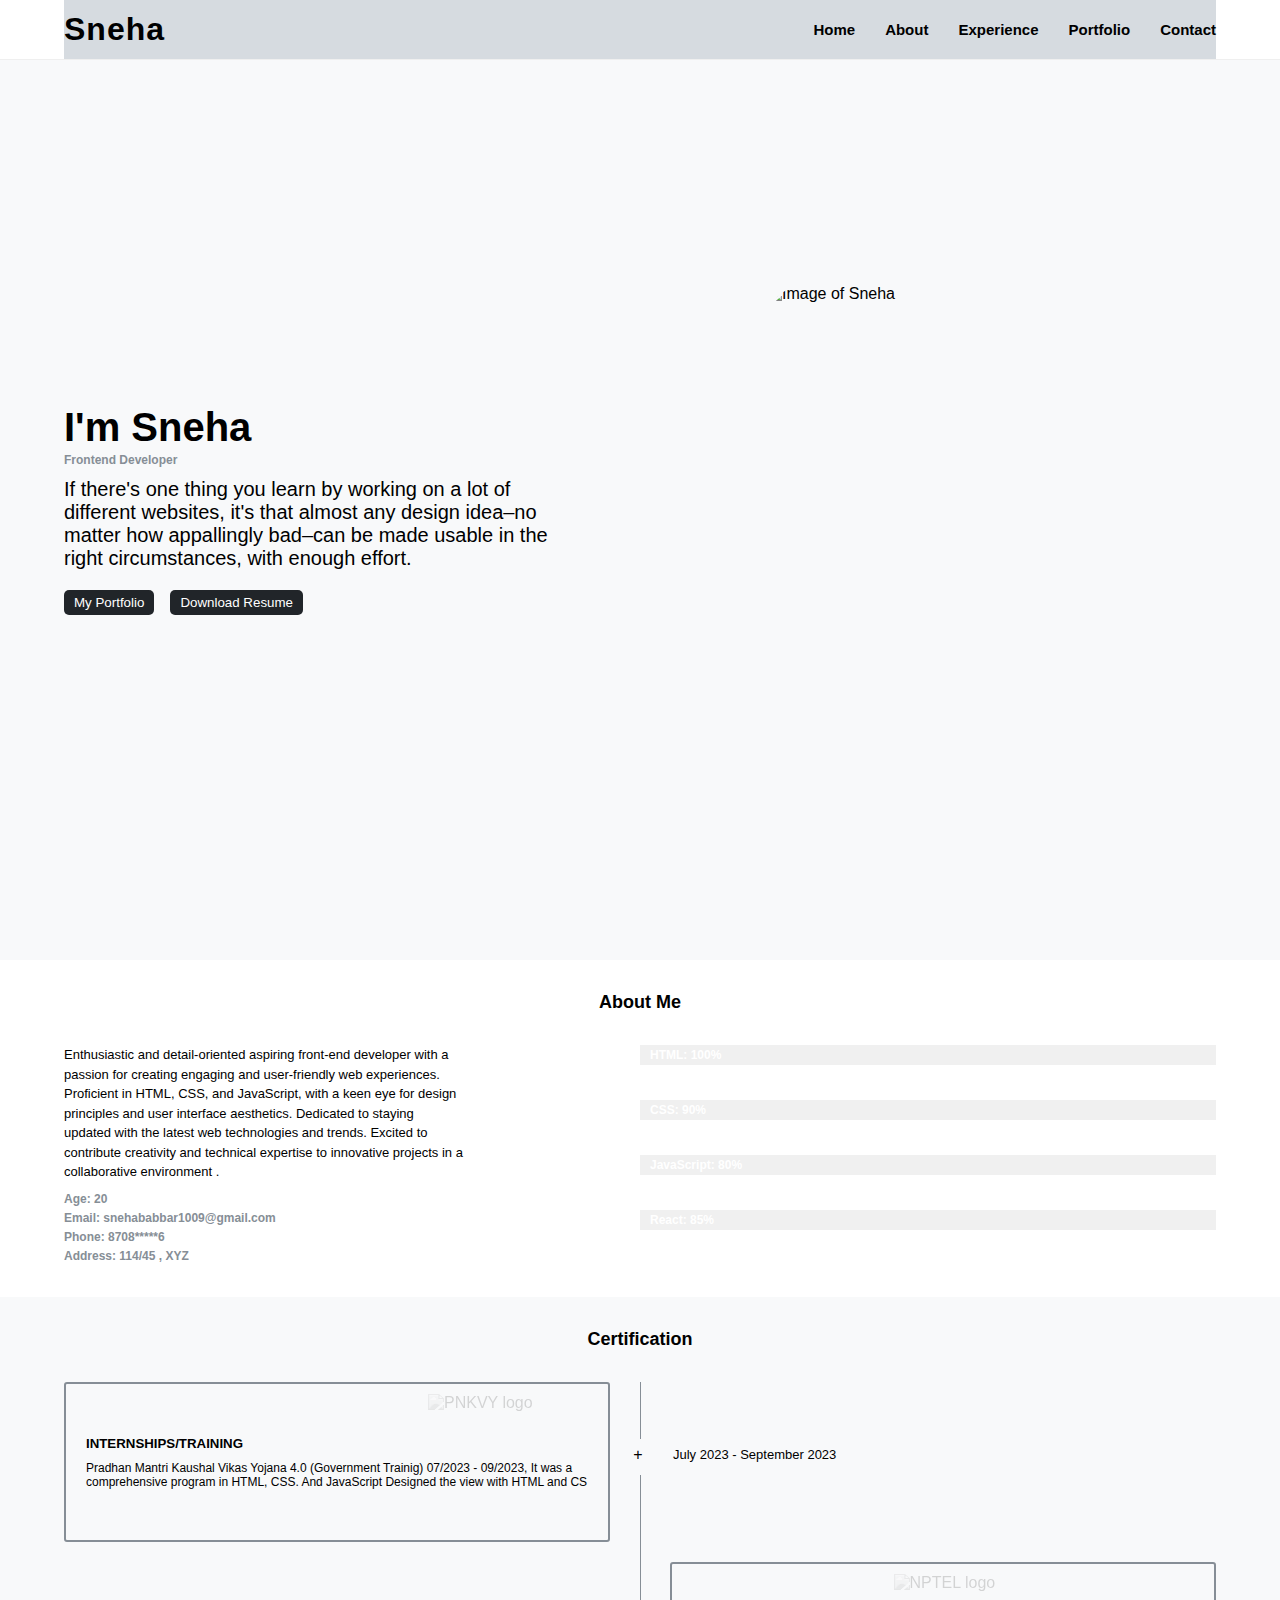
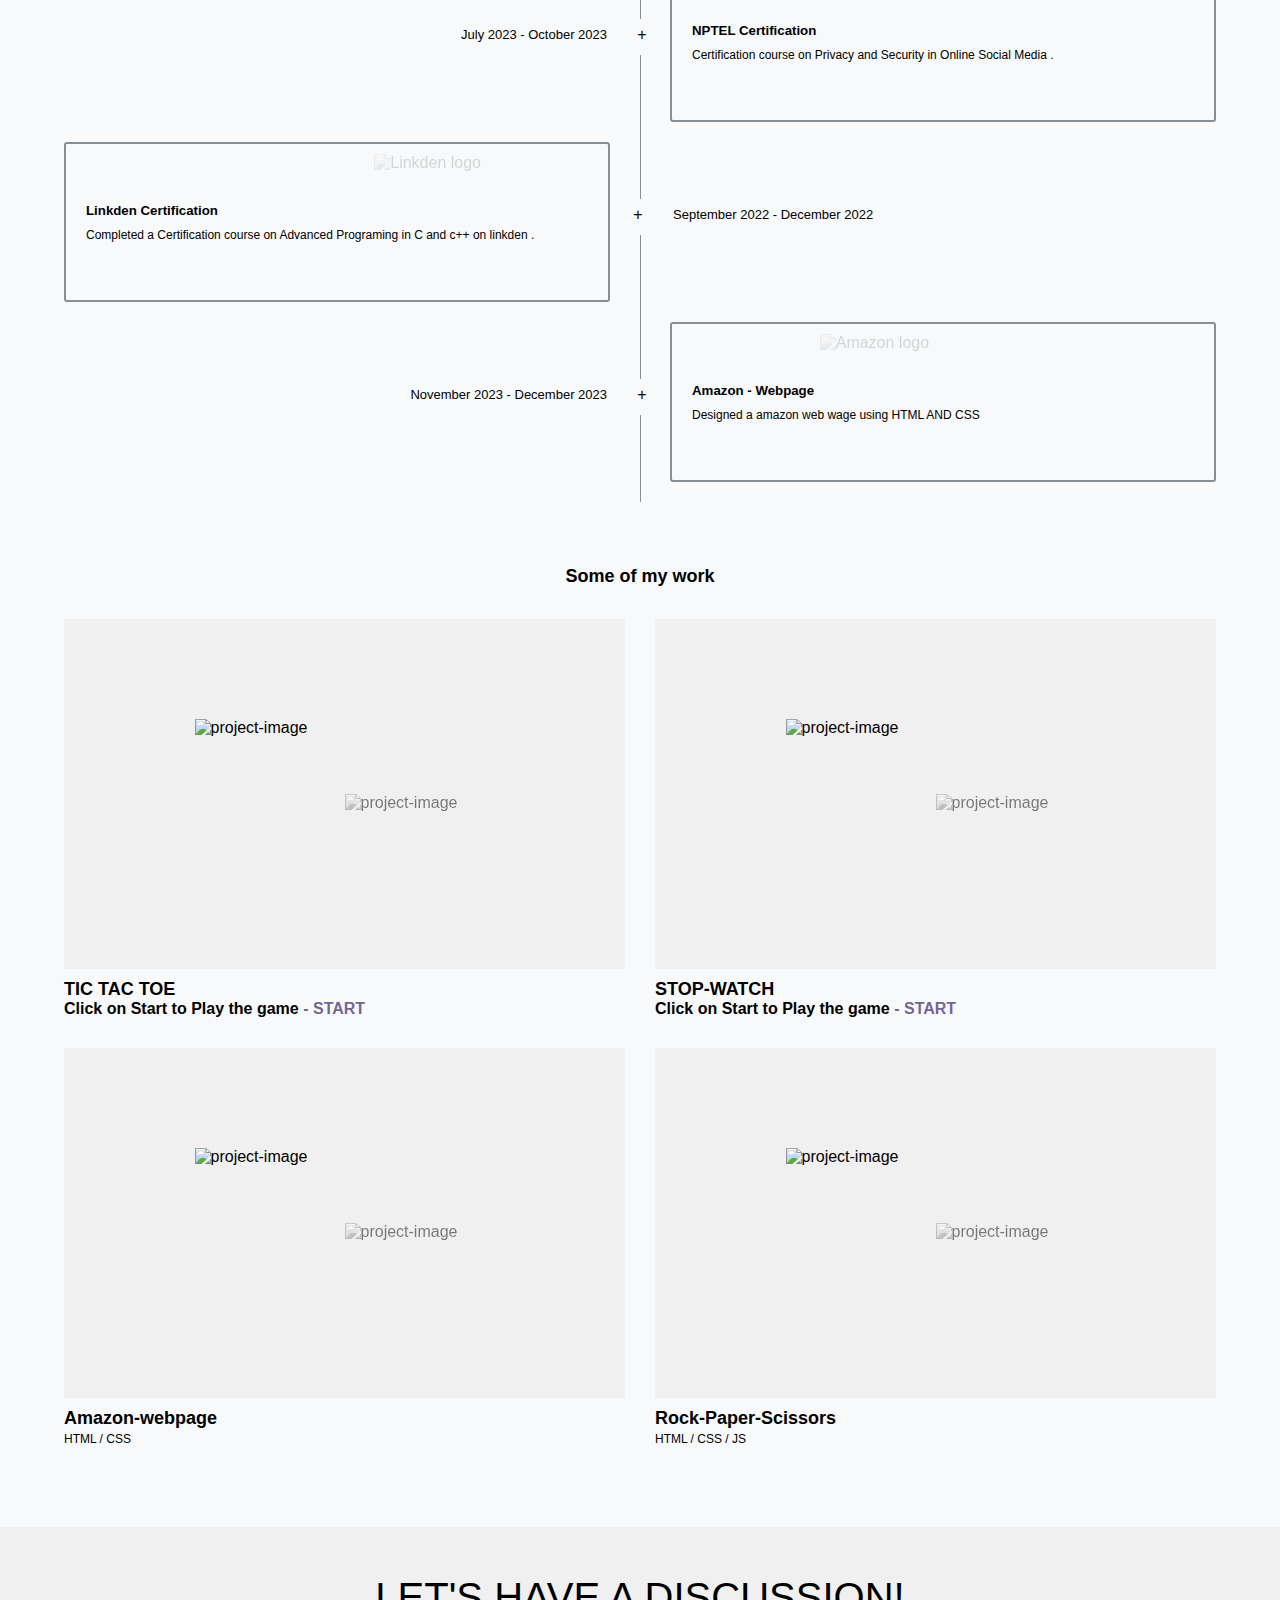
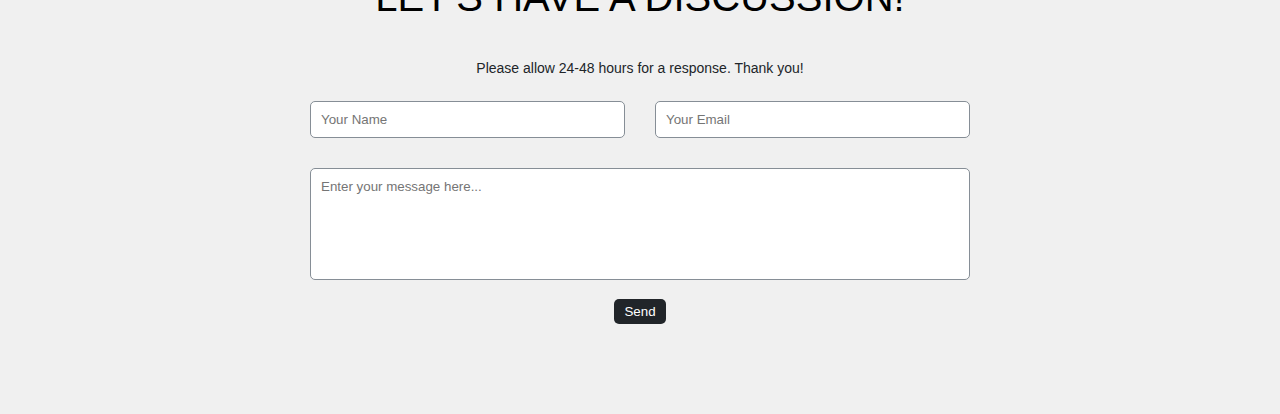
==== commit fbb1e1ef: "Update index.html" ====
--- a/index.html
+++ b/index.html
@@ -4,7 +4,18 @@
     <meta charset="UTF-8">
     <meta name="viewport" content="width=device-width, initial-scale=1.0">
     <title>Document</title>
-    <link rel="stylesheet" href=".css">
+    <link rel="stylesheet" href="style.css">
+     <script type="text/javascript"
+  src="https://cdn.jsdelivr.net/npm/@emailjs/browser@4/dist/email.min.js">
+</script>
+<script type="text/javascript">
+(function(){
+emailjs.init({
+  publicKey: "Oxa6m3S0jmJVrdOdy",
+});
+})();
+</script>
+
 </head>
 <body>
     <header class="header">
@@ -48,7 +59,7 @@
                   My Portfolio
                 </button>
               </a>
-              <a href="C:\Users\sneha\OneDrive\Desktop\infotech\Sneha Portfolio\Sneha-FlowCV-Resume-20241203 (3).pdf" download="/adobescan.pdf">
+              <a href="Sneha-FlowCV-Resume-20241203 (3).pdf" download="/adobescan.pdf">
                 <button aria-label="Download my resume">
                   Download Resume
                 </button>
@@ -363,8 +374,7 @@
             ></textarea>
   
             <div class="form-button">
-              <button type="submit">
-                Submit Your Message
+            <button type="submit" onclick="sendMail()">Send</button>
               </button>
             </div>
           </form>
@@ -382,6 +392,6 @@
           </div>
         </div>
       </footer>
-    <script src = ".js"></script>
+    <script src = "united.js"></script>
 </body>
 </html>
--- a/style.css
+++ b/style.css
@@ -0,0 +1,564 @@
+*{
+    box-sizing: border-box;
+    font-family: "Merriweather", sans-serif;
+    margin: 0;
+    padding: 0;
+  }
+   body {
+    background-color: #f8f9fa;
+  }
+
+  a {
+    text-decoration: none;
+    color: inherit;
+  }
+  
+  li {
+    list-style: none;
+  }
+  html {
+    scroll-behavior: smooth;
+  }
+  img {
+    max-width: 100%;
+    display: block;
+    height: auto;
+    margin: 0 auto;
+  }
+   
+  .container {
+    width: 90%;
+    margin: 0 auto;
+    max-width: 1450px;
+  }
+  
+  button {
+    background-color: #212529;
+    border: none;
+    padding: 5px 10px;
+    color: white;
+    border-radius: 5px;
+    cursor: pointer;
+    transition: all 0.5s;
+  }
+  
+  button:hover {
+    background-color: #212529c6;
+  }
+ 
+  .section-titles {
+    font-size: 18px;
+    width: 100%;
+    text-align: center;
+    margin-bottom: 2rem;
+  }
+  
+  /*********** NAVBAR STYLING **************/
+  
+  .header {
+    width: 100%;
+    height: 60px;
+    border-bottom: 1px solid #eeee;
+    background-color: white;
+    display: flex;
+    position: sticky;
+    z-index: 9999;
+    top: 0;
+  }
+  
+  .navbar {
+    display: flex;
+    align-items: center;
+    justify-content: space-between;
+    background: #d6dbe0;
+  }
+  
+  .navbar button {
+    padding: 0;
+    background-color: transparent;
+    border-radius: 0;
+  }
+  .nav-menu {
+    display: flex;
+    gap: 30px;
+    font-size: 15px;
+    z-index: 99;
+   
+  }
+  .logo {
+    font-size: 2rem;
+    line-height: 24px;
+    letter-spacing: 1px;
+    font-family: "Arizonia", sans-serif;
+  }
+  .hamburger span {
+    background-color: #212529;
+    display: block;
+    width: 20px;
+    height: 2px;
+    margin: 5px 0;
+    transition: all 0.3s ease-in-out;
+  }
+  .hamburger {
+    display: none;
+    z-index: 999;
+  }
+  
+  @media only screen and (max-width: 768px) {
+    .hamburger {
+      display: block;
+    }
+  
+    .nav-menu {
+      position: fixed;
+      top: 0;
+      right: 0;
+      width: 100%;
+      height: 100%;
+      flex-direction: column;
+      align-items: center;
+      background-color: #212529;
+      color: rgb(255, 255, 255);
+      z-index: 10;
+      gap: 3rem;
+      padding: 20px 0;
+      justify-content: center;
+      left: -100%;
+      
+    }
+  
+    .nav-menu li:hover {
+      text-decoration: underline;
+    }
+  
+    .nav-menu.active {
+      left: 0;
+    }
+    .hamburger.active .bar:nth-child(2) {
+        opacity: 0;
+      }
+    
+      .hamburger.active .bar:nth-child(1) {
+        transform: translateY(8px) rotate(45deg);
+        background-color: #fff;
+      }
+    
+      .hamburger.active .bar:nth-child(3) {
+        transform: translateY(-6px) rotate(-45deg);
+        background-color: white;
+      }
+
+  }
+  
+  /*********** HERO SECTION STYLING **************/
+  
+  .hero {
+    height: 100vh;
+    padding: 4rem 0;
+    gap: 5rem;
+    display: flex;
+    justify-content: space-between;
+    align-items: center;
+  }
+  
+  .hero-info {
+    width: 500px;
+  }
+  
+  .hero-info h2 {
+    font-size: 40px;
+  }
+  
+  .hero-info span {
+    font-size: 12px;
+    font-weight: bold;
+    color: #868e96;
+  }
+  
+  .hero-info p {
+    margin: 10px 0;
+    font-weight: 200;
+    font-size: 20px;
+  }
+  
+  .hero-buttons {
+    margin-top: 20px;
+    display: flex;
+    gap: 1rem;
+  }
+  
+  .hero img {
+    width: 450px;
+    height: 450px;
+    object-fit: cover;
+    border-radius: 40px;
+  }
+  
+  @media only screen and (max-width: 768px) {
+    .hero-info {
+      width: 100%;
+    }
+  
+    .hero {
+      flex-direction: column;
+      height: 100%;
+      padding: 2rem 0;
+      text-align: center;
+      gap: 2rem;
+    }
+  
+    .hero-buttons {
+      justify-content: center;
+    }
+  }
+  
+  /******** ABOUT SECTION STYLING  ****************/
+  
+  .about {
+    padding: 2rem 0;
+    background-color: #fff;
+  }
+  
+  .about-inner {
+    display: grid;
+    grid-template-columns: 1fr 1fr;
+  }
+  
+  .about-info {
+    width: 400px;
+  }
+  
+  .about-info p {
+    font-size: 13px;
+    line-height: 1.5;
+    font-weight: 100;
+    margin-bottom: 10px;
+  }
+  
+  .about-info ul {
+    display: flex;
+    flex-direction: column;
+    gap: 5px;
+    font-size: 12px;
+    font-weight: bold;
+    color: #868e96;
+  }
+  
+  .progress-bar {
+    width: 100%;
+    height: 20px;
+    background-color: #f0f0f0;
+    margin-bottom: 35px;
+    position: relative;
+  }
+  
+  .bar {
+    height: 100%;
+    background-color: #212529;
+    width: 0%;
+    transition: width 1s ease-in-out;
+    border-radius: 5px;
+  }
+  
+  .label {
+    position: absolute;
+    font-size: 12px;
+    top: 50%;
+    left: 10px;
+    transform: translateY(-50%);
+    color: white;
+    font-weight: bold;
+  }
+  
+  @media only screen and (max-width: 768px) {
+    .about-inner {
+      display: flex;
+      flex-direction: column;
+      text-align: center;
+      gap: 30px;
+    }
+  
+    .about-info {
+      width: 100%;
+    }
+  }
+  
+  /******** JOB SECTION STYLING  ****************/
+  
+  .jobs {
+    padding: 2rem 0;
+  }
+  
+  .jobs p {
+    font-size: 12px;
+  }
+  
+  .job-list {
+    position: relative;
+  }
+  
+  .job-list::before {
+    content: " ";
+    position: absolute;
+    margin: 0 auto;
+    inset: 0;
+    width: 1px;
+    background-color: #868e96;
+  }
+  
+  .job-content {
+    position: relative;
+    overflow: hidden;
+    height: 100%;
+    width: 100%;
+    padding: 20px;
+    display: flex;
+    flex-direction: column;
+    justify-content: center;
+    gap: 10px;
+  }
+  
+  .job-item {
+    border: 2px solid #868e96;
+    margin-bottom: 20px;
+    width: calc(50% - 30px);
+    border-radius: 3px;
+    min-height: 160px;
+    position: relative;
+    z-index: 1;
+    display: flex;
+  }
+  
+  .job-item-left {
+    margin-right: 30px;
+  }
+  
+  .job-item-right {
+    margin-left: 30px;
+  }
+  
+  .job-item::before {
+    content: "+";
+    text-align: center;
+    width: 36px;
+    height: 36px;
+    background-color: #f8f9fa;
+    position: absolute;
+    top: 35%;
+    line-height: 32px;
+    right: -48px;
+    font: 24px;
+  }
+  
+  .job-logo {
+    position: absolute;
+    width: 200px;
+    z-index: -9;
+    right: -20px;
+    top: 10px;
+    filter: grayscale(100%);
+    opacity: 15%;
+  }
+  
+  .job-date {
+    position: absolute;
+    top: 45%;
+    font-size: 13px;
+  }
+  
+  .date-left {
+    transform: translate(100%, -50%);
+    right: -65px;
+  }
+  
+  .date-right {
+    transform: translate(-100%, -50%);
+    left: -65px;
+  }
+  
+  .job-right {
+    display: flex;
+    justify-content: flex-end;
+  }
+  
+  .job-item-right::before {
+    left: -48px;
+  }
+  
+  @media only screen and (max-width: 768px) {
+    .job-list {
+      display: flex;
+      flex-direction: column;
+      gap: 20px;
+    }
+  
+    .job-item {
+      width: 100%;
+      padding: 20px;
+    }
+  
+    .job-content {
+      padding: 0;
+    }
+  
+    .job-list::before {
+      display: none;
+    }
+  
+    .job-logo {
+      display: none;
+    }
+  
+    .job-item::before {
+      display: none;
+    }
+  
+    .job-item-left,
+    .job-item-right {
+      margin: 0;
+    }
+  
+    .job-date {
+      position: static;
+    }
+  
+    .job-right {
+      display: block;
+    }
+  }
+  
+  /******** PROJECT SECTION STYLING  ****************/
+  
+  .portfolio {
+    padding: 2rem 0;
+  }
+  
+  .bg-overlay {
+    position: absolute;
+    top: 0;
+    left: 0;
+    width: 100%;
+    height: 100%;
+    background-color: #f0f0f0;
+  }
+  
+  .card {
+    overflow: hidden;
+    height: 350px;
+    padding: 100px 100px 0 100px;
+    position: relative;
+    display: flex;
+    justify-content: center;
+  }
+  
+  .project-images {
+    margin: 0 auto;
+    display: grid;
+    grid-template-columns: repeat(2, minmax(0, 1fr)); 
+    gap: 30px;
+  }
+  
+  .overlay-image {
+    position: absolute;
+   /* transform: translate(-50%, -50%) rotate(-45deg); */
+   top: 50%;
+    left: 50%;
+    width: 600px;
+    height: 500px;
+    opacity: 50%;
+    filter: grayscale(100%);
+  }
+  
+  .main-image {
+    min-width: 300px;
+    position: relative;
+    border-radius: 0;
+   cursor: pointer;
+    object-fit: cover;
+    object-position: top; 
+    z-index: 1;
+  }
+  
+  .project .content h4 {
+    font-size: 18px;
+    margin-top: 10px;
+  }
+  
+  .project .content span {
+    font-size: 12px;
+  }
+  
+  @media only screen and (max-width: 768px) {
+    .project-images {
+      grid-template-columns: repeat(1, minmax(0, 1fr));
+    }
+  }
+  
+  /******** CONTACT SECTION STYLING  ****************/
+  
+  .contact {
+    background-color: #f0f0f0;
+    padding: 3rem 0;
+    margin-top: 3rem;
+    text-align: center;
+  }
+  
+  .contact h1 {
+    font-weight: 100;
+    font-size: 40px;
+    text-transform: uppercase;
+    margin-bottom: 40px;
+  }
+  
+  .contact p {
+    color: #212529;
+    margin-bottom: 10px;
+    font-size: 14px;
+  }
+  
+  form {
+    padding: 0 20px;
+    width: 100%;
+    max-width: 700px;
+    margin: 0 auto;
+  }
+  
+  .form-input {
+    margin-bottom: 20px;
+    width: 100%;
+    margin: 15px 0;
+    padding: 10px;
+    border: 1px solid #868e96;
+    border-radius: 5px;
+  }
+  
+  .form-row {
+    display: grid;
+    grid-template-columns: repeat(2, 1fr);
+    gap: 30px;
+    align-items: center;
+  }
+  
+  /******** FOOTER SECTION STYLING  ****************/
+  
+  .footer-container {
+    text-align: center;
+    background-color: #f0f0f0;
+    font-size: 14px;
+    padding: 1rem 0;
+    width: 100%;
+    flex-direction: column;
+    align-items: center;
+    gap: 10px;
+  }
+  
+  .footer-icons {
+    font-size: 20px;
+    margin-top: 10px;
+    color: #212529;
+    display: flex;
+    align-items: center;
+    cursor: pointer;
+    gap: 10px;
+    justify-content: center;
+  }
